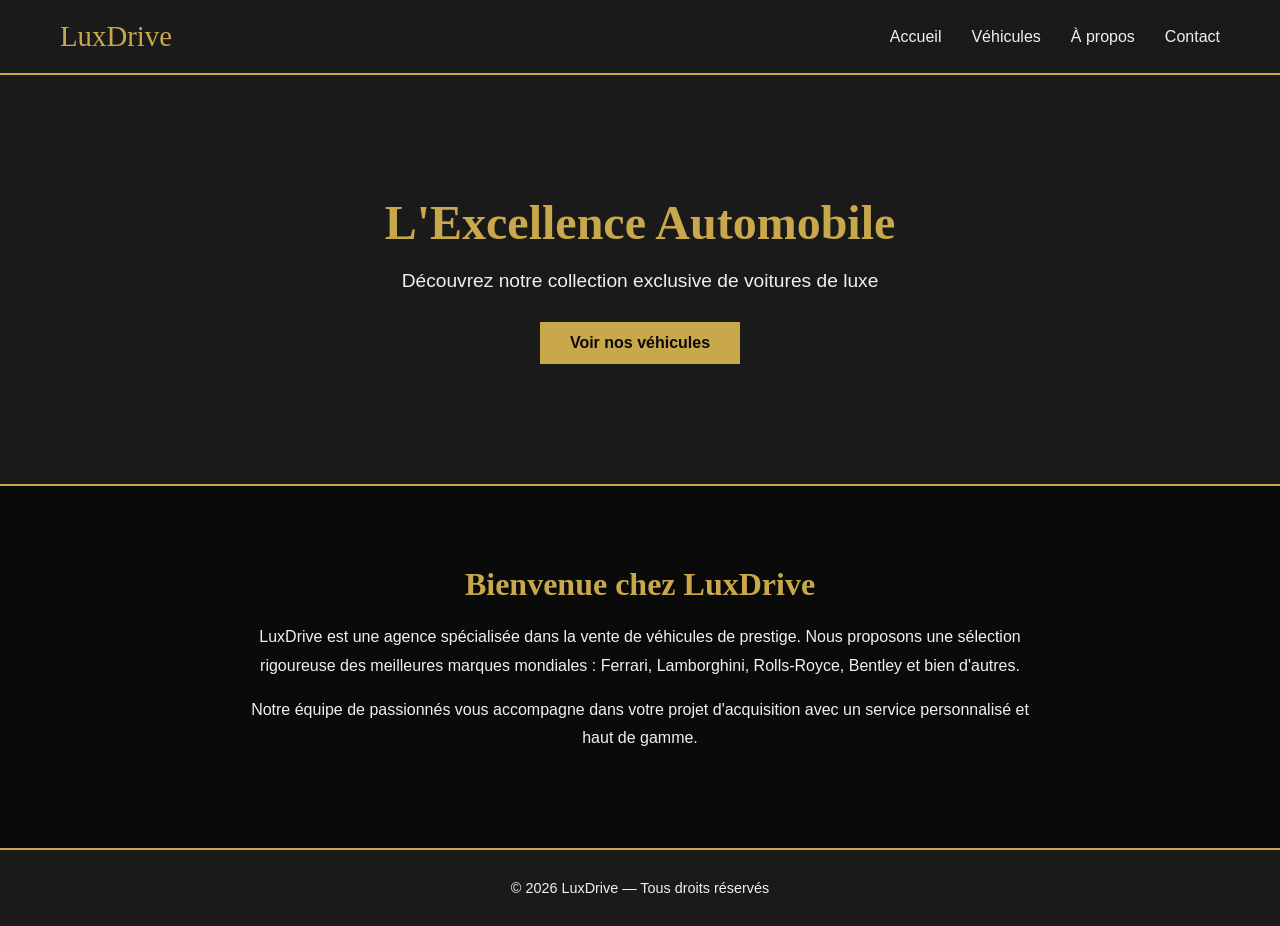
==== index.html @ 7c22cd2c "modifications pages et style" ====
<!DOCTYPE html>
<html lang="fr">
<head>
  <meta charset="UTF-8">
  <meta name="viewport" content="width=device-width, initial-scale=1.0">
  <title>LuxDrive — Voitures de Luxe</title>
  <link rel="stylesheet" href="style.css">
</head>
<body>

  <!-- NAVIGATION -->
  <nav>
    <a href="index.html" class="logo">LuxDrive</a>
    <ul>
      <li><a href="index.html">Accueil</a></li>
      <li><a href="services.html">Véhicules</a></li>
      <li><a href="apropos.html">À propos</a></li>
      <li><a href="contact.html">Contact</a></li>
    </ul>
  </nav>

  <!-- HERO -->
  <section class="hero">
    <h1>L'Excellence Automobile</h1>
    <p>Découvrez notre collection exclusive de voitures de luxe</p>
    <a href="services.html" class="btn-principal">Voir nos véhicules</a>
  </section>

  <!-- PRÉSENTATION -->
  <section class="presentation">
    <h2>Bienvenue chez LuxDrive</h2>
    <p>LuxDrive est une agence spécialisée dans la vente de véhicules de prestige. 
    Nous proposons une sélection rigoureuse des meilleures marques mondiales : 
    Ferrari, Lamborghini, Rolls-Royce, Bentley et bien d'autres.</p>
    <p>Notre équipe de passionnés vous accompagne dans votre projet d'acquisition 
    avec un service personnalisé et haut de gamme.</p>
  </section>

  <!-- FOOTER -->
  <footer>
    <p>&copy; 2026 LuxDrive — Tous droits réservés</p>
  </footer>

</body>
</html>
---- style.css ----
/* ===== VARIABLES & RESET ===== */
* {
  margin: 0;
  padding: 0;
  box-sizing: border-box;
}

:root {
  --couleur-or: #c9a84c;
  --couleur-noir: #0a0a0a;
  --couleur-gris: #1a1a1a;
  --couleur-texte: #f0f0f0;
  --police-titre: 'Georgia', serif;
  --police-texte: 'Arial', sans-serif;
}

body {
  background-color: var(--couleur-noir);
  color: var(--couleur-texte);
  font-family: var(--police-texte);
}

/* ===== NAVIGATION ===== */
nav {
  display: flex;
  justify-content: space-between;
  align-items: center;
  padding: 20px 60px;
  background-color: var(--couleur-gris);
  border-bottom: 2px solid var(--couleur-or);
}

nav .logo {
  font-family: var(--police-titre);
  font-size: 1.8rem;
  color: var(--couleur-or);
  text-decoration: none;
}

nav ul {
  list-style: none;
  display: flex;
  gap: 30px;
}

nav ul li a {
  color: var(--couleur-texte);
  text-decoration: none;
  font-size: 1rem;
  transition: color 0.3s;
}

nav ul li a:hover {
  color: var(--couleur-or);
}

/* ===== FOOTER ===== */
footer {
  background-color: var(--couleur-gris);
  color: var(--couleur-texte);
  text-align: center;
  padding: 30px;
  border-top: 2px solid var(--couleur-or);
  font-size: 0.9rem;
}

/* ===== BOUTON ===== */
.btn-principal {
  background-color: var(--couleur-or);
  color: var(--couleur-noir);
  padding: 12px 30px;
  border: none;
  font-size: 1rem;
  font-weight: bold;
  cursor: pointer;
  text-decoration: none;
  display: inline-block;
  transition: opacity 0.3s;
}

.btn-principal:hover {
  opacity: 0.85;
}
/* ===== HERO ===== */
.hero {
  background-color: var(--couleur-gris);
  text-align: center;
  padding: 120px 60px;
  border-bottom: 2px solid var(--couleur-or);
}

.hero h1 {
  font-family: var(--police-titre);
  font-size: 3rem;
  color: var(--couleur-or);
  margin-bottom: 20px;
}

.hero p {
  font-size: 1.2rem;
  margin-bottom: 30px;
  color: var(--couleur-texte);
}

/* ===== PRÉSENTATION ===== */
.presentation {
  padding: 80px 60px;
  max-width: 900px;
  margin: 0 auto;
  text-align: center;
}

.presentation h2 {
  font-family: var(--police-titre);
  font-size: 2rem;
  color: var(--couleur-or);
  margin-bottom: 20px;
}

.presentation p {
  font-size: 1rem;
  line-height: 1.8;
  margin-bottom: 15px;
  color: var(--couleur-texte);
}
/* ===== SERVICES ===== */
.services {
  padding: 80px 60px;
  text-align: center;
}

.services h2 {
  font-family: var(--police-titre);
  font-size: 2rem;
  color: var(--couleur-or);
  margin-bottom: 50px;
}

.grille-services {
  display: grid;
  grid-template-columns: repeat(2, 1fr);
  gap: 30px;
  max-width: 1000px;
  margin: 0 auto;
}

.carte-service {
  background-color: var(--couleur-gris);
  border: 1px solid var(--couleur-or);
  padding: 30px;
  text-align: left;
}

.carte-service h3 {
  font-family: var(--police-titre);
  font-size: 1.4rem;
  color: var(--couleur-or);
  margin-bottom: 15px;
}

.carte-service p {
  font-size: 0.95rem;
  line-height: 1.6;
  margin-bottom: 20px;
}

.prix {
  font-size: 1.2rem;
  font-weight: bold;
  color: var(--couleur-or);
}
/* ===== À PROPOS ===== */
.apropos {
  padding: 80px 60px;
  max-width: 1000px;
  margin: 0 auto;
}

.apropos h2 {
  font-family: var(--police-titre);
  font-size: 2rem;
  color: var(--couleur-or);
  margin-bottom: 20px;
  margin-top: 50px;
}

.apropos p {
  font-size: 1rem;
  line-height: 1.8;
  margin-bottom: 40px;
}

.grille-equipe {
  display: grid;
  grid-template-columns: repeat(3, 1fr);
  gap: 30px;
}

.carte-membre {
  background-color: var(--couleur-gris);
  border: 1px solid var(--couleur-or);
  padding: 25px;
  text-align: center;
}

.carte-membre h3 {
  font-family: var(--police-titre);
  font-size: 1.2rem;
  color: var(--couleur-or);
  margin-bottom: 10px;
}

.role {
  display: block;
  font-size: 0.85rem;
  color: var(--couleur-or);
  opacity: 0.7;
  margin-bottom: 15px;
}

.carte-membre p {
  font-size: 0.9rem;
  line-height: 1.6;
}
/* ===== CONTACT ===== */
.contact {
  padding: 80px 60px;
  max-width: 800px;
  margin: 0 auto;
}

.contact h2 {
  font-family: var(--police-titre);
  font-size: 2rem;
  color: var(--couleur-or);
  margin-bottom: 30px;
  text-align: center;
}

.contact-infos {
  margin-bottom: 40px;
  text-align: center;
}

.contact-infos p {
  font-size: 1rem;
  margin-bottom: 10px;
  color: var(--couleur-texte);
}

.formulaire {
  display: flex;
  flex-direction: column;
  gap: 20px;
}

.formulaire input,
.formulaire textarea {
  background-color: var(--couleur
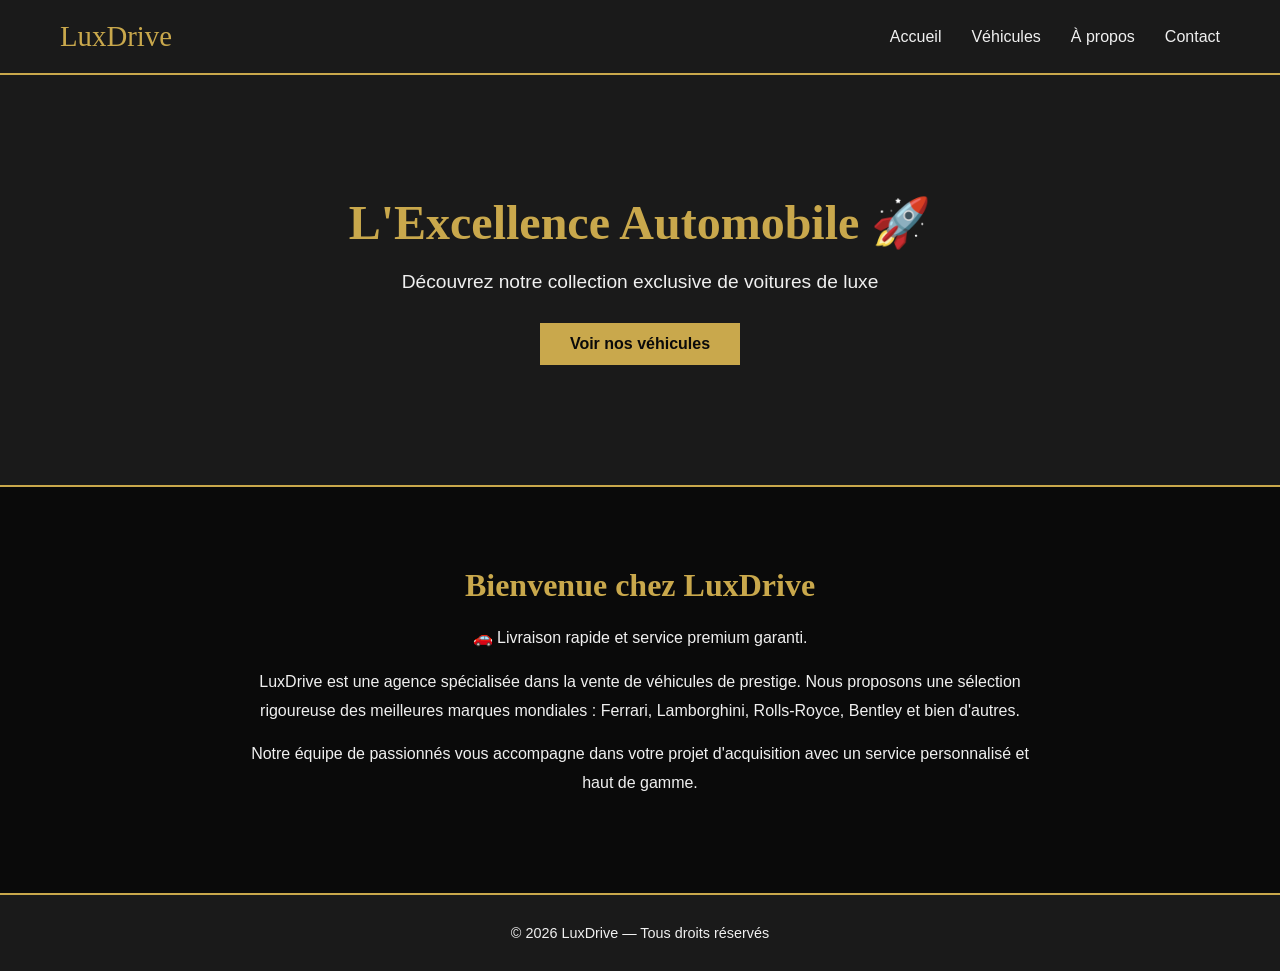
==== commit 7dfb6fa7: "Ajout info livraison" ====
--- a/index.html
+++ b/index.html
@@ -21,7 +21,7 @@
 
   <!-- HERO -->
   <section class="hero">
-    <h1>L'Excellence Automobile</h1>
+    <h1>L'Excellence Automobile 🚀</h1>
     <p>Découvrez notre collection exclusive de voitures de luxe</p>
     <a href="services.html" class="btn-principal">Voir nos véhicules</a>
   </section>
@@ -29,6 +29,7 @@
   <!-- PRÉSENTATION -->
   <section class="presentation">
     <h2>Bienvenue chez LuxDrive</h2>
+    <p>🚗 Livraison rapide et service premium garanti.</p>
     <p>LuxDrive est une agence spécialisée dans la vente de véhicules de prestige. 
     Nous proposons une sélection rigoureuse des meilleures marques mondiales : 
     Ferrari, Lamborghini, Rolls-Royce, Bentley et bien d'autres.</p>
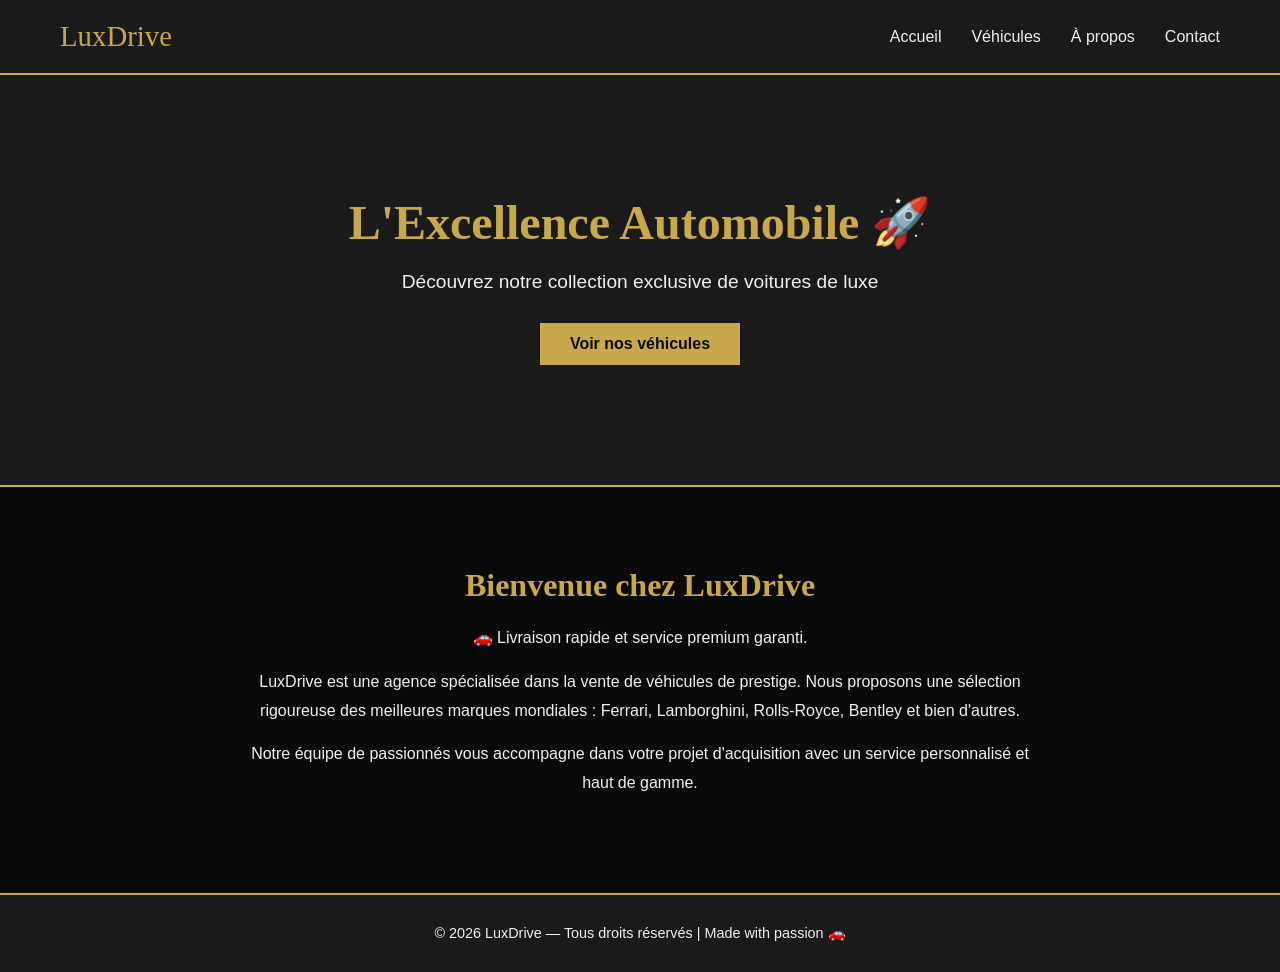
==== commit 0b411b36: "Amélioration footer" ====
--- a/index.html
+++ b/index.html
@@ -39,7 +39,7 @@
 
   <!-- FOOTER -->
   <footer>
-    <p>&copy; 2026 LuxDrive — Tous droits réservés</p>
+    <p>&copy; 2026 LuxDrive — Tous droits réservés | Made with passion 🚗</p>
   </footer>
 
 </body>
